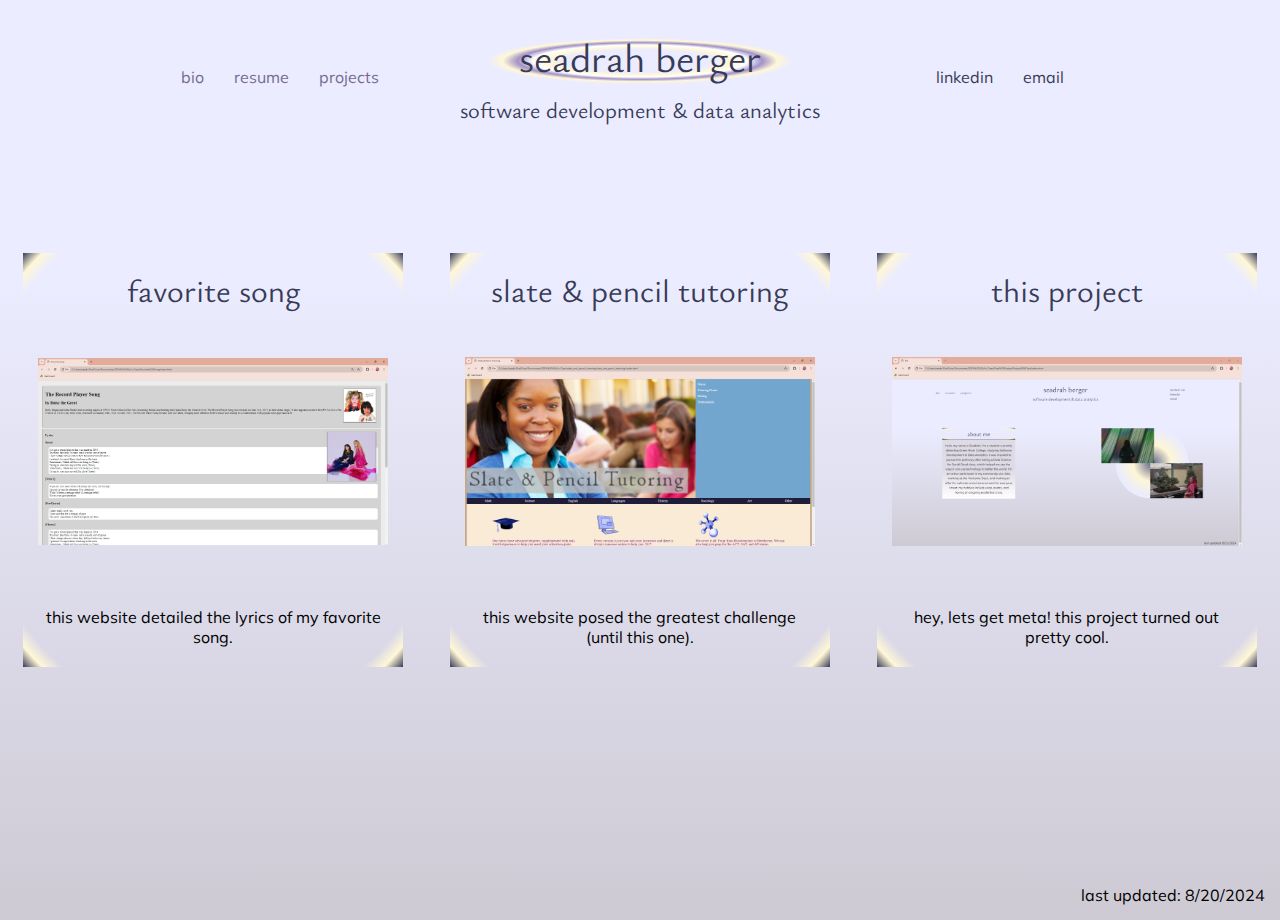
==== projects.html @ 84c79774 "Add files via upload" ====
<!-- FINAL PROJECT: PROJECTS PAGE -->

<!-- 
author: Seadrah Berger
date: 8/20/2024
file name: projects.html
-->

<!DOCTYPE html>
<html lang="en">
  <head>
    <meta charset="UTF-8" />
    <meta name="viewport" content="width=device-width, initial-scale=1.0" />

    <title>Projects</title>

    <!-- STYLESHEETS -->
    <link rel="stylesheet" href="styles/reset.css" />
    <link rel="stylesheet" href="styles/layout.css" />
    <link rel="stylesheet" href="styles/individual/projects.css" />

    <!-- FONTS -->

    <!-- YSABEAU -->
    <link rel="preconnect" href="https://fonts.googleapis.com" />
    <link rel="preconnect" href="https://fonts.gstatic.com" crossorigin />
    <link
      href="https://fonts.googleapis.com/css2?family=Ysabeau+Office:ital,wght@0,1..1000;1,1..1000&display=swap"
      rel="stylesheet"
    />

    <!-- MULISH (sans-serif) -->
    <link rel="preconnect" href="https://fonts.googleapis.com" />
    <link rel="preconnect" href="https://fonts.gstatic.com" crossorigin />
    <link
      href="https://fonts.googleapis.com/css2?family=Mulish:ital,wght@0,200..1000;1,200..1000&display=swap"
      rel="stylesheet"
    />
  </head>

  <body>
    <header>
      <nav>
        <nav>
          <ul>
            <li><a href="index.html">bio</a></li>
            <li><a href="resume.html">resume</a></li>
            <li><a href="projects.html">projects</a></li>
          </ul>
        </nav>
      </nav>

      <div class="title">
        <h1>seadrah berger</h1>
        <h2>software development & data analytics</h2>
      </div>

      <aside>
        <ul>
          <li>
            <a href="https://www.linkedin.com/in/seadrah-berger-ba44b62b3/"
              >linkedin</a
            >
          </li>
          <li><a href="mailto: seadrahberger28@gmail.com">email</a></li>
        </ul>
      </aside>
    </header>

    <main>
      <section class="project-one">
        <h2>favorite song</h2>
        <img
          src="img/favorite_song_project.PNG"
          alt="Image of Favorite Song website."
        />
        <p>this website detailed the lyrics of my favorite song.</p>
      </section>

      <section class="project-two">
        <h2>slate & pencil tutoring</h2>
        <img
          src="img/slate_pencil_project.PNG"
          alt="Image of Slate and Pencil Tutoring website."
        />
        <p>this website posed the greatest challenge (until this one).</p>
      </section>

      <section class="project-three">
        <h2>this project</h2>
        <img src="img/final_project_pic.PNG" alt="Image of this website." />
        <p>hey, lets get meta! this project turned out pretty cool.</p>
      </section>
    </main>

    <footer>last updated: 8/20/2024</footer>
  </body>
</html>
---- styles/layout.css ----
/* GENERAL LAYOUT */

/* 
author: Seadrah Berger
date: 8/20/2024
file name: layout.css
 */

body {
  height: 100%;
  margin: 0;
  padding: 0;
  display: grid;
  grid-template-rows: 1fr 3fr 1fr;
  grid-template-areas:
    "head head"
    "main main"
    "footer footer";
}

header {
  grid-area: head;
  display: grid;
  grid-template-columns: 1fr 1fr 1fr;
  grid-template-areas: "nav title contact";
  text-align: center;
  padding: 30px;
  margin-bottom: 30px;
  align-self: center;
  justify-self: center;
}

nav {
  grid-area: nav;
  align-self: center;
  justify-self: center;
}

nav ul {
  display: flex;
  flex-direction: row;
  gap: 30px;
}

.title {
  grid-area: title;
  align-self: center;
  width: auto;
  max-width: 35em;
}

.title h1 {
  font-size: 2.5em;
  margin-bottom: 10px;
  background-image: radial-gradient(
    #ebecff 30%,
    #fff7d6,
    rgb(255, 255, 255),
    #a292c9,
    #fff7d6,
    #383b5700 60%
  );
  background-position: 0 4px;
}

.title h2 {
  font-size: 1.4em;
}

header aside {
  grid-area: contact;
  justify-self: center;
  align-self: center;
  text-align: left;
}

header aside ul {
  display: flex;
  flex-direction: row;
  gap: 30px;
}

a {
  text-decoration: none;
  color: inherit;
}

nav a {
  color: #766b92;
}

a:hover {
  font-style: italic;
  color: #a292c9;
}

main {
  grid-area: main;
  align-self: center;
}

main article {
  display: none;
}

main aside {
  display: none;
}

main section {
  display: none;
}

aside {
  grid-area: aside;
}

footer {
  grid-area: footer;
  text-align: right;
  align-self: end;
  height: auto;
  padding: 15px;
}

body {
  font-family: Mulish, sans-serif;
  background-image: linear-gradient(to bottom, #ebecff 30%, #cecad4);
}

header {
  background-color: #ebecff;
  color: #383b57;
}

h1,
h2,
h3 {
  font-family: "Ysabeau Office", serif;
  color: #383b57;
}
---- styles/individual/projects.css ----
/* PROJECTS PAGE */

/* 
author: Seadrah Berger
date: 8/22/2024
file name: projects.css
 */

main {
  display: flex;
  flex-direction: row;
  justify-content: space-around;
  align-items: center;
}

main section {
  display: flex;
  flex-direction: column;
  text-align: center;
  background-image: radial-gradient(#dfdbe600 90%, #fff7d6, #383b57);
  height: 24em;
  padding: 15px;
  justify-content: space-between;
  max-width: 350px;
}

main section h2 {
  font-size: 2em;
}

main section p {
  max-height: 35px;
  margin-bottom: 10px;
}

main section img {
  width: 100%;
  height: auto;
  max-height: 220px;
  margin-bottom: 15px;
  align-self: center;
}

/* MEDIA QUERIES */

@media screen and (max-width: 1195px) {
  main section {
    max-width: 275px;
  }
}

@media screen and (max-width: 1195px) {
  main section {
    max-width: 240px;
  }

  main section h2 {
    font-size: 1.8em;
  }

  main section p {
    font-size: 0.9em;
  }
}

@media screen and (max-width: 865px) {
  body {
    grid-template-rows: 0.5fr 4fr 0.5fr;
  }

  .title {
    justify-self: center;
  }

  header {
    grid-area: head;
    display: grid;
    grid-template-columns: 1fr 1fr;
    grid-template-rows: 1fr 1fr;
    grid-template-areas:
      "title title"
      "nav contact";
    margin-bottom: 15px;

    column-gap: 18px;
  }

  main {
    flex-direction: column;
    gap: 100px;
  }

  main section {
    max-width: 270px;
  }

  header nav ul {
    padding: 0px;
    font-size: 0.9em;
    justify-content: flex-start;
    gap: 10px;
  }

  header aside ul {
    font-size: 0.9em;
    gap: 12px;
  }
}
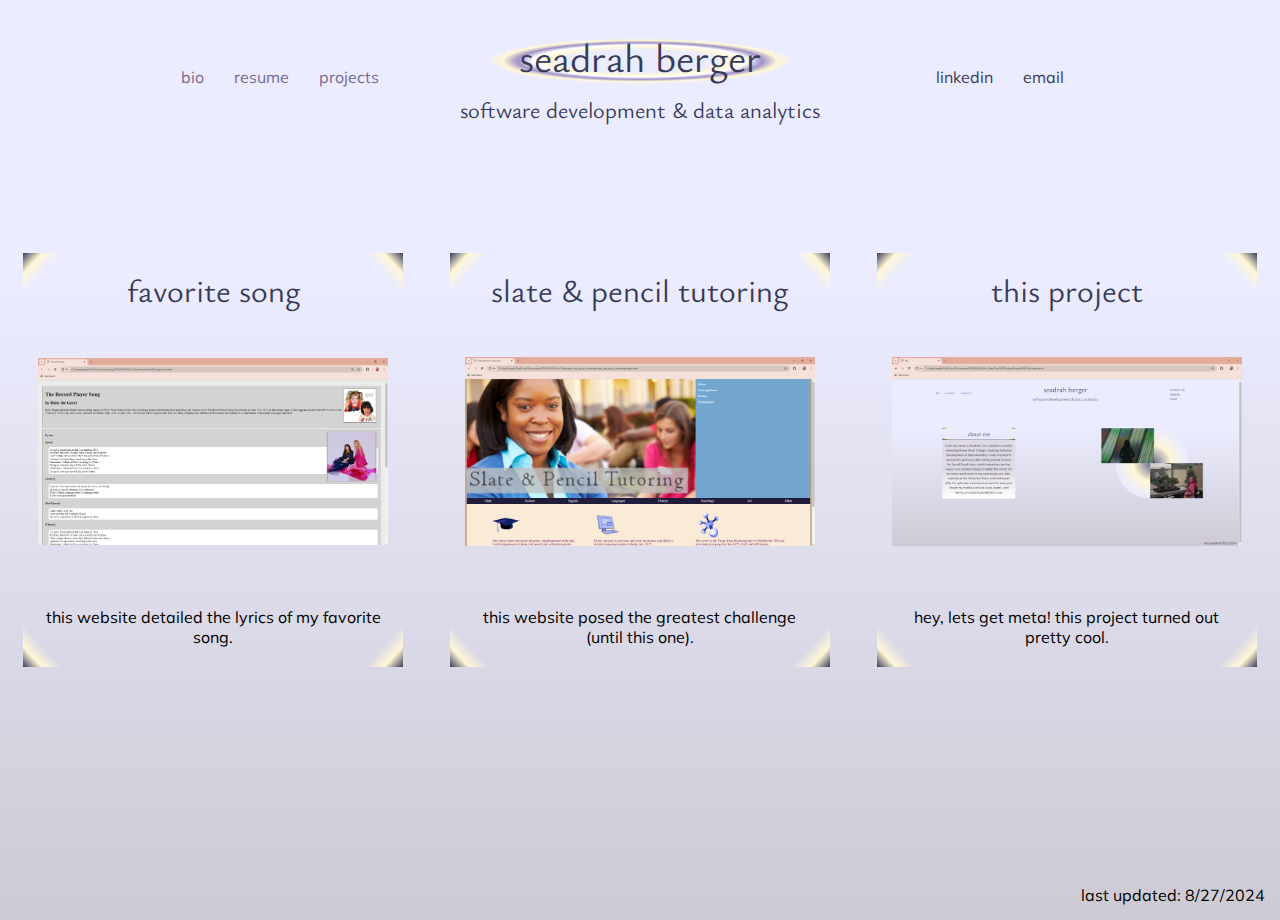
==== commit a2174d6e: "date update projects.html" ====
--- a/projects.html
+++ b/projects.html
@@ -93,6 +93,6 @@
       </section>
     </main>
 
-    <footer>last updated: 8/20/2024</footer>
+    <footer>last updated: 8/27/2024</footer>
   </body>
 </html>
--- a/styles/layout.css
+++ b/styles/layout.css
@@ -7,8 +7,7 @@
  */
 
 body {
-  height: 100%;
-  margin: 0;
+  min-height: 100vh;
   padding: 0;
   display: grid;
   grid-template-rows: 1fr 3fr 1fr;
